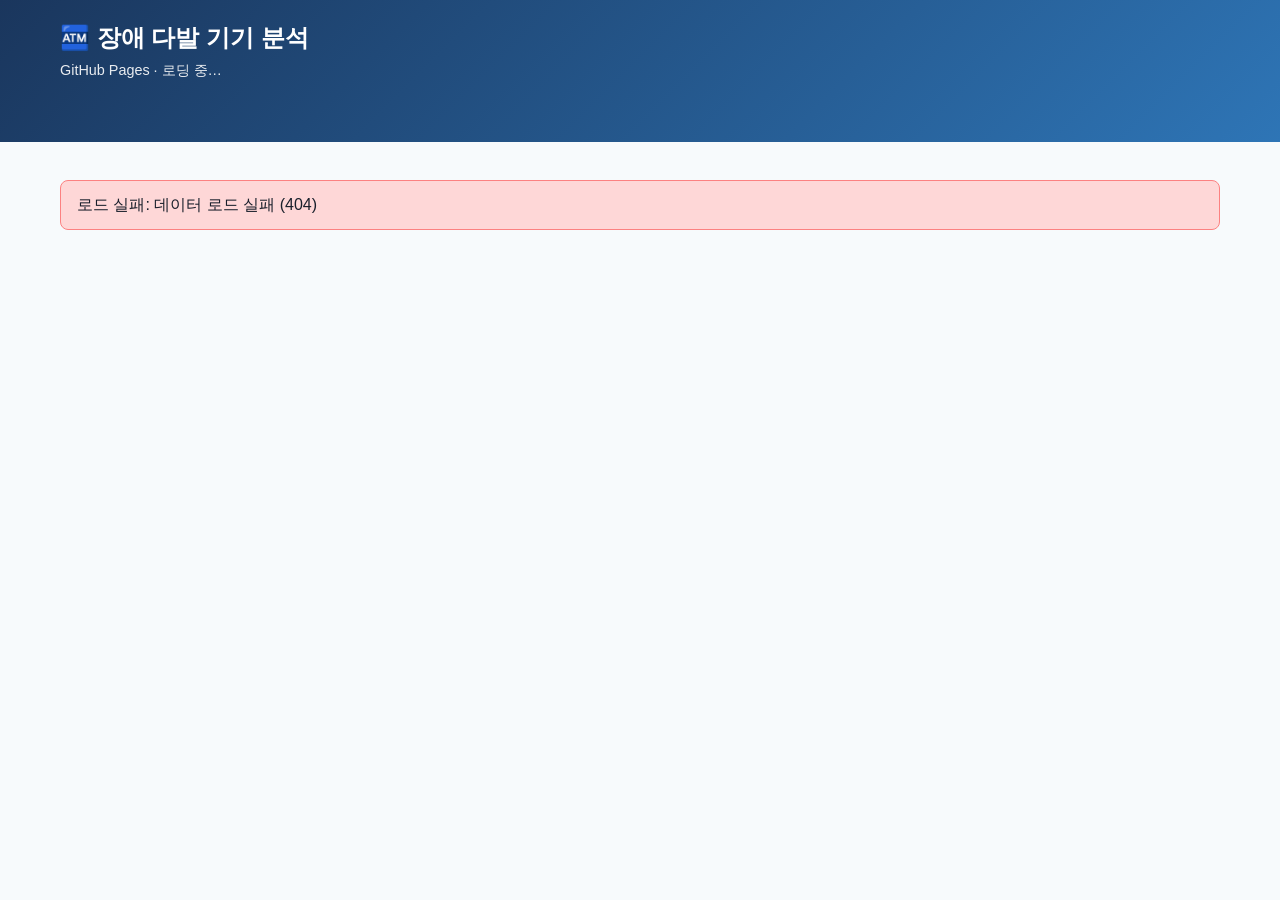
==== index.html @ 5a969449 "Revert module fault chart to previous label and bar style Co-authored-by: Cursor <cursoragent@cursor" ====
<!DOCTYPE html>
<html lang="ko">
<head>
  <meta charset="UTF-8">
  <meta name="viewport" content="width=device-width, initial-scale=1.0">
  <title>장애 다발 기기 분석</title>
  <link rel="stylesheet" href="static/style.css">
  <script src="https://cdn.plot.ly/plotly-2.35.2.min.js" charset="utf-8"></script>
  <script src="https://cdn.sheetjs.com/xlsx-0.20.3/package/dist/xlsx.full.min.js"></script>
</head>
<body>
  <header class="site-header">
    <div class="wrap">
      <h1>🏧 장애 다발 기기 분석</h1>
      <p class="subtitle" id="subtitle">GitHub Pages · 로딩 중…</p>
    </div>
  </header>

  <nav class="main-nav">
    <div class="wrap nav-grid" id="main-nav"></div>
  </nav>

  <main class="wrap" id="app">
    <p class="caption">데이터 로딩 중…</p>
  </main>

  <footer id="nav-dock" class="nav-dock" hidden></footer>

  <script type="module" src="static/js/app.js?v=20260703-18"></script>
</body>
</html>
---- static/style.css ----
:root {
  --primary: #1a365d;
  --primary-light: #2e75b6;
  --bg: #f7fafc;
  --card: #ffffff;
  --text: #1a202c;
  --muted: #718096;
  --border: #e2e8f0;
  --ok: #276749;
  --warn: #b7791f;
  --error: #c53030;
}

* { box-sizing: border-box; }
body {
  margin: 0;
  font-family: "Segoe UI", "Malgun Gothic", sans-serif;
  background: var(--bg);
  color: var(--text);
  line-height: 1.5;
}
.wrap { max-width: 1200px; margin: 0 auto; padding: 0 20px 40px; }
.site-header {
  background: linear-gradient(135deg, var(--primary), var(--primary-light));
  color: #fff;
  padding: 20px 0;
}
.site-header h1 { margin: 0; font-size: 1.5rem; }
.subtitle { margin: 4px 0 0; opacity: 0.9; font-size: 0.9rem; }
.main-nav {
  background: var(--bg);
  padding: 14px 0 4px;
  position: sticky;
  top: 0;
  z-index: 10;
}
.nav-grid {
  display: grid;
  grid-template-columns: repeat(5, 1fr);
  gap: 10px;
  padding-bottom: 8px;
}
.nav-tile {
  display: flex;
  align-items: center;
  justify-content: center;
  min-height: 54px;
  padding: 12px 10px;
  text-align: center;
  text-decoration: none;
  font-weight: 700;
  font-size: 0.98rem;
  color: #fff;
  border-radius: 10px;
  border: 2px solid rgba(255, 255, 255, 0.35);
  box-shadow: 0 2px 8px rgba(0, 0, 0, 0.14);
  transition: transform 0.15s ease, box-shadow 0.15s ease;
}
.nav-tile:hover {
  transform: translateY(-2px);
  box-shadow: 0 6px 14px rgba(0, 0, 0, 0.2);
  color: #fff;
}
.nav-tile.active {
  border-color: #1a202c;
  box-shadow: 0 0 0 2px #fff, 0 0 0 4px #1a202c;
}
.nav-blue { background: #3182ce; }
.nav-green { background: #38a169; }
.nav-orange { background: #dd6b20; }
.nav-purple { background: #805ad5; }
.nav-red { background: #e53e3e; }
@media (max-width: 900px) {
  .nav-grid { grid-template-columns: repeat(3, 1fr); }
}
@media (max-width: 560px) {
  .nav-grid { grid-template-columns: repeat(2, 1fr); }
}
.api-panel {
  padding-top: 16px;
}
.api-form {
  display: flex;
  flex-wrap: wrap;
  gap: 8px;
  align-items: center;
  background: var(--card);
  border: 1px solid var(--border);
  border-radius: 8px;
  padding: 12px;
}
.badge {
  padding: 2px 8px;
  border-radius: 999px;
  font-size: 0.85rem;
}
.badge.ok { background: #c6f6d5; color: var(--ok); }
.badge.warn { background: #fefcbf; color: var(--warn); }
input[type="password"], input[type="text"], input[type="file"], select, textarea {
  padding: 8px 10px;
  border: 1px solid var(--border);
  border-radius: 6px;
  font: inherit;
}
button {
  padding: 8px 14px;
  border: none;
  border-radius: 6px;
  background: var(--primary);
  color: #fff;
  cursor: pointer;
  font: inherit;
}
button.secondary { background: #718096; }
h2 { margin-top: 24px; }
.caption { color: var(--muted); margin-top: -8px; }
.card {
  background: var(--card);
  border: 1px solid var(--border);
  border-radius: 10px;
  padding: 16px;
  margin: 16px 0;
}
.grid-2 {
  display: grid;
  grid-template-columns: repeat(auto-fit, minmax(280px, 1fr));
  gap: 16px;
}
.metrics {
  display: flex;
  flex-wrap: wrap;
  gap: 12px;
  margin: 16px 0;
}
.metric {
  background: var(--card);
  border: 1px solid var(--border);
  border-radius: 8px;
  padding: 12px 16px;
  min-width: 140px;
}
.metric span { display: block; color: var(--muted); font-size: 0.85rem; }
.metric strong { font-size: 1.2rem; }
.alert {
  padding: 12px 16px;
  border-radius: 8px;
  margin: 12px 0;
}
.alert.info { background: #ebf8ff; border: 1px solid #90cdf4; }
.alert.warn, .flash.warning { background: #fefcbf; border: 1px solid #f6e05e; }
.alert.error, .flash.error { background: #fed7d7; border: 1px solid #fc8181; }
.alert.ok, .flash.success { background: #c6f6d5; border: 1px solid #68d391; }
.flash-wrap { margin-top: 16px; }
.flash { padding: 10px 14px; border-radius: 8px; margin-bottom: 8px; }
.tabs { display: flex; gap: 8px; margin: 16px 0; flex-wrap: wrap; }
.tab {
  padding: 8px 14px;
  border-radius: 999px;
  background: #edf2f7;
  color: var(--text);
  text-decoration: none;
}
.tab.active { background: var(--primary); color: #fff; }
.inline-form { display: flex; flex-wrap: wrap; gap: 12px; align-items: end; margin: 12px 0; }
.chart-box { overflow-x: auto; margin: 12px 0; }
.data-table {
  width: 100%;
  border-collapse: collapse;
  font-size: 0.9rem;
  background: var(--card);
}
.data-table th, .data-table td {
  border: 1px solid var(--border);
  padding: 8px 10px;
  text-align: left;
}
.data-table th { background: #edf2f7; }
.muted { color: var(--muted); }
.detail-list {
  margin: 0;
  padding-left: 1.2rem;
  font-size: 0.9rem;
}
.detail-list li { margin: 2px 0; }
.checkbox-grid {
  display: grid;
  grid-template-columns: repeat(auto-fill, minmax(240px, 1fr));
  gap: 6px;
  max-height: 240px;
  overflow: auto;
  margin: 8px 0;
  padding: 8px;
  border: 1px solid var(--border);
  border-radius: 8px;
}
.filter-box { margin: 12px 0; }
.chip-row { display: flex; flex-wrap: wrap; gap: 8px; margin: 8px 0; }
.chip {
  padding: 6px 12px;
  border-radius: 999px;
  background: #edf2f7;
  text-decoration: none;
  color: var(--text);
  font-size: 0.9rem;
}
.chip.active { background: var(--primary); color: #fff; }
#step5 { scroll-margin-top: 120px; }
.pending-row { padding: 8px 0; border-bottom: 1px solid var(--border); }
details summary { cursor: pointer; font-weight: 600; }
pre { background: #edf2f7; padding: 12px; border-radius: 8px; overflow: auto; }

.portal-card {
  background: var(--card);
  border: 1px solid var(--border);
  border-radius: 12px;
  padding: 20px 24px;
  margin-top: 20px;
}
.portal-card h2 { margin-top: 0; }
.caption { color: var(--muted); font-size: 0.95rem; }

.check-grid {
  display: grid;
  grid-template-columns: repeat(auto-fill, minmax(220px, 1fr));
  gap: 6px 12px;
  max-height: 220px;
  overflow-y: auto;
  padding: 10px;
  margin: 8px 0;
  border: 1px solid var(--border);
  border-radius: 8px;
  background: #fff;
}
.check-item {
  display: flex;
  align-items: center;
  gap: 6px;
  font-size: 0.9rem;
  cursor: pointer;
}

.nav-actions { margin: 0; }
.nav-dock {
  position: fixed;
  left: 0;
  right: 0;
  bottom: 0;
  z-index: 100;
  background: rgba(255, 255, 255, 0.98);
  border-top: 2px solid var(--border);
  box-shadow: 0 -4px 16px rgba(0, 0, 0, 0.12);
  padding: 12px 0 calc(12px + env(safe-area-inset-bottom, 0px));
}
.nav-dock .nav-actions {
  max-width: 1200px;
  margin: 0 auto;
  padding: 0 20px;
  border: none;
  box-shadow: none;
  background: transparent;
}
body.has-nav-dock .wrap#app {
  padding-bottom: 140px;
}
.nav-actions label { display: block; margin-bottom: 12px; }
.nav-btn-row {
  display: flex;
  flex-wrap: wrap;
  gap: 10px;
  align-items: center;
}
.nav-link-btn {
  display: inline-block;
  padding: 10px 16px;
  border-radius: 8px;
  background: var(--primary);
  color: #fff;
  text-decoration: none;
  font-weight: 600;
  font-size: 0.95rem;
}
.nav-link-btn.secondary { background: #718096; }
.nav-action-form { display: inline; margin: 0; }
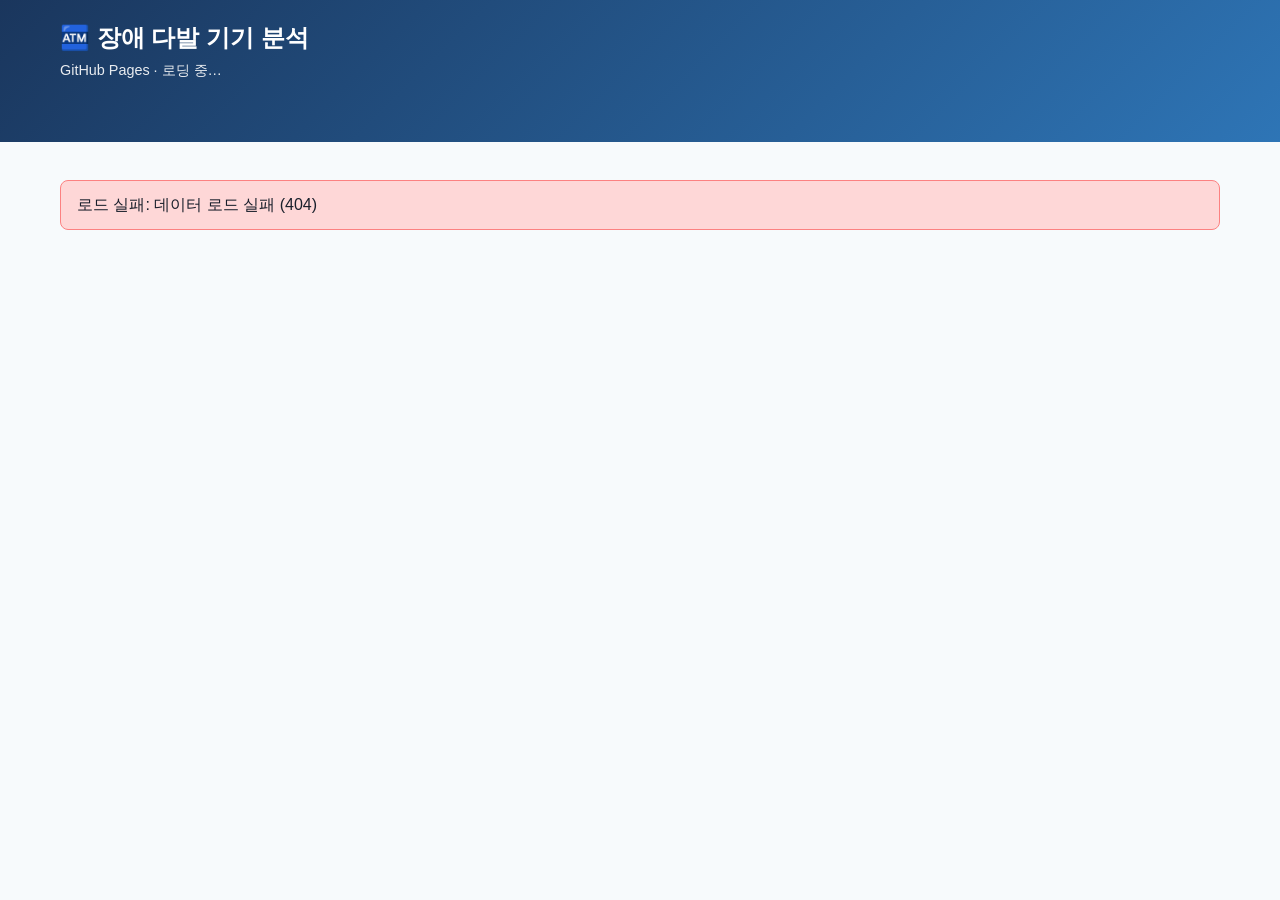
==== commit a19a62f7: "Navigate Step 2 fault click to Step 4 branch TOP20 list Co-authored-by: Cursor <cursoragent@cursor.c" ====
--- a/index.html
+++ b/index.html
@@ -26,6 +26,6 @@
 
   <footer id="nav-dock" class="nav-dock" hidden></footer>
 
-  <script type="module" src="static/js/app.js?v=20260703-18"></script>
+  <script type="module" src="static/js/app.js?v=20260703-21"></script>
 </body>
 </html>
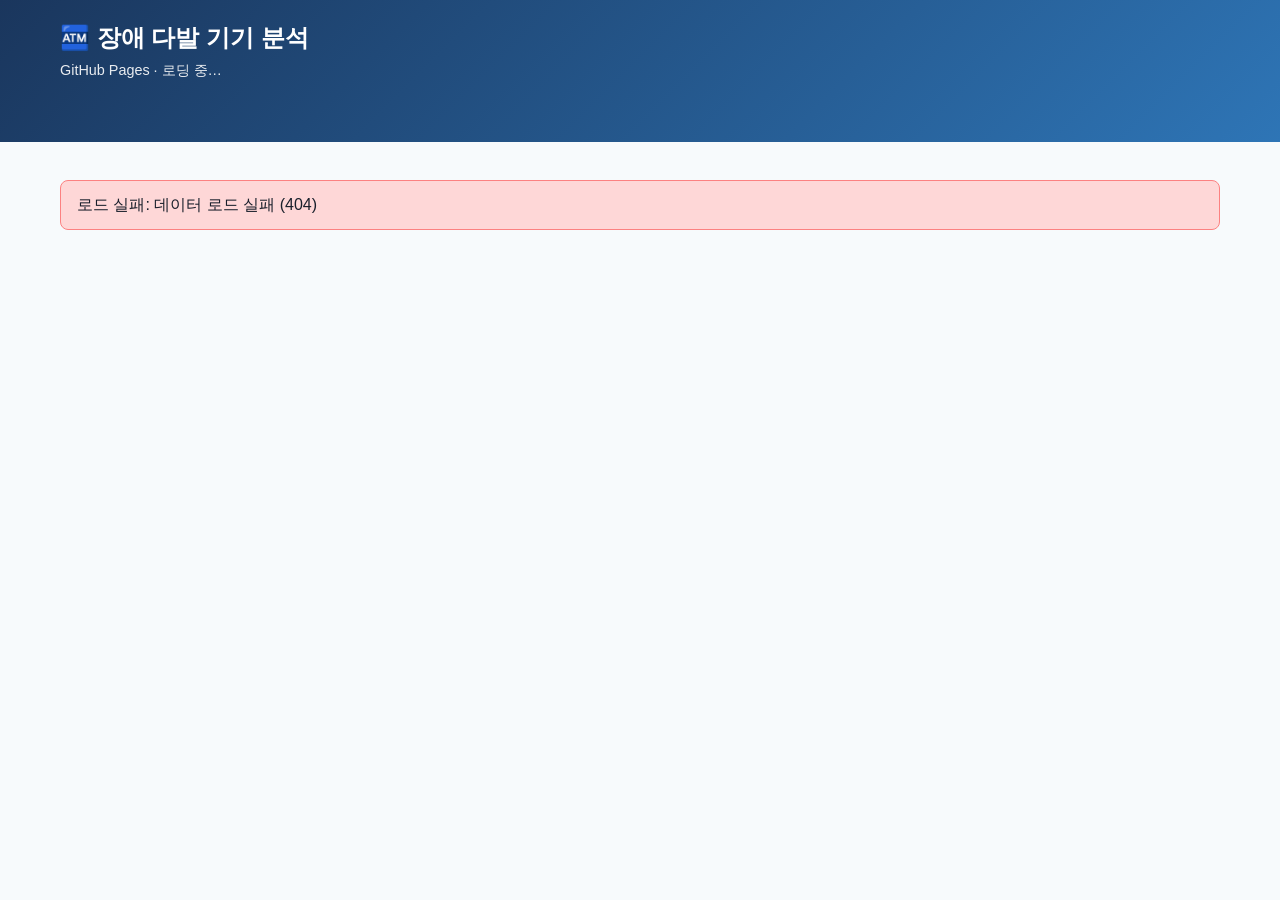
==== commit 7bda1780: "Unify branch labels and add Step 3 fault trend chart with daily/monthly toggle in module analysis. C" ====
--- a/index.html
+++ b/index.html
@@ -26,6 +26,6 @@
 
   <footer id="nav-dock" class="nav-dock" hidden></footer>
 
-  <script type="module" src="static/js/app.js?v=20260703-21"></script>
+  <script type="module" src="static/js/app.js?v=20260703-24"></script>
 </body>
 </html>
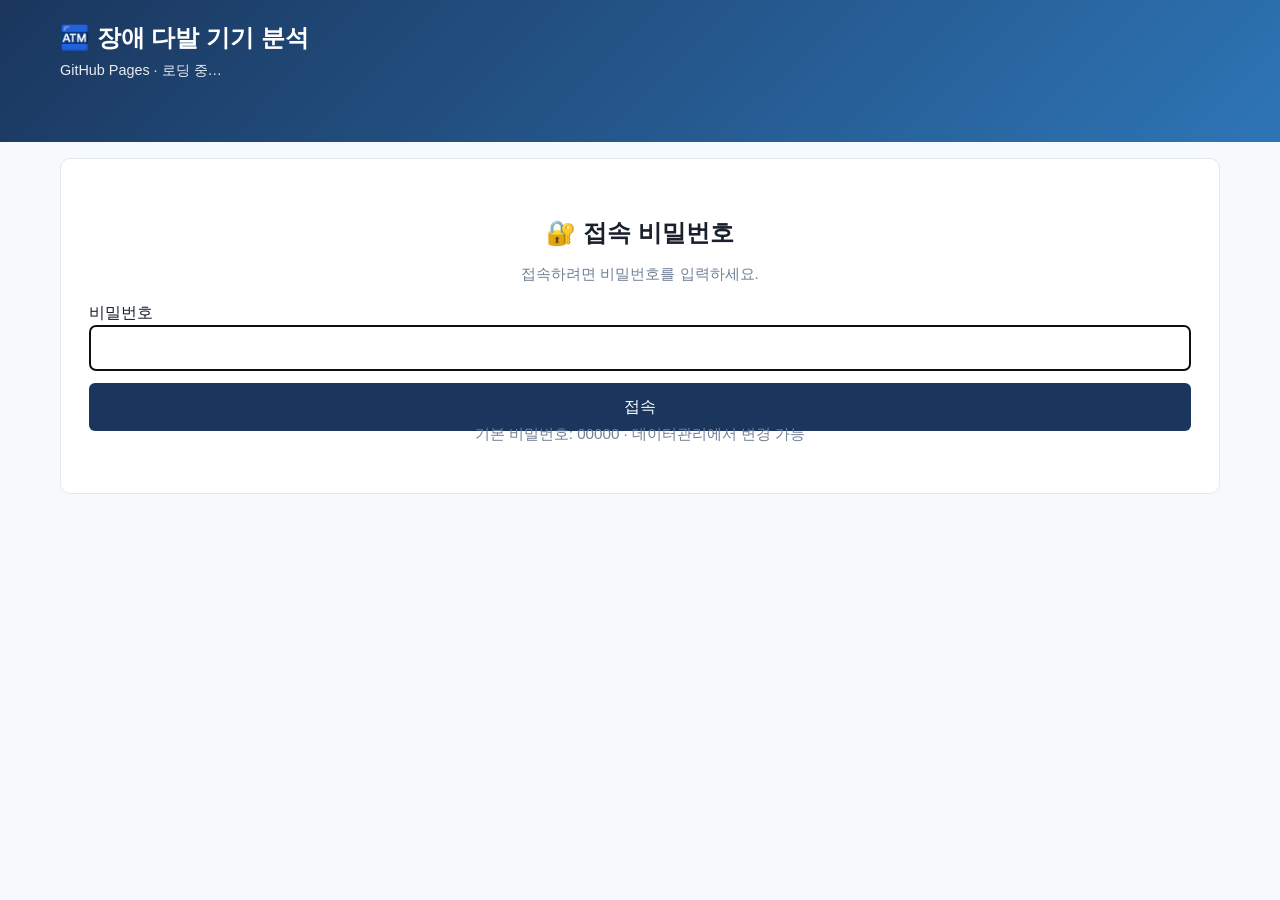
==== commit 13e6b0b9: "Add password gate with default 00000 and changeable password in data management. Co-authored-by: Cur" ====
--- a/index.html
+++ b/index.html
@@ -26,6 +26,6 @@
 
   <footer id="nav-dock" class="nav-dock" hidden></footer>
 
-  <script type="module" src="static/js/app.js?v=20260703-24"></script>
+  <script type="module" src="static/js/app.js?v=20260703-25"></script>
 </body>
 </html>
--- a/static/style.css
+++ b/static/style.css
@@ -281,3 +281,13 @@
 }
 .nav-link-btn.secondary { background: #718096; }
 .nav-action-form { display: inline; margin: 0; }
+
+.main-nav[hidden] { display: none; }
+
+.login-page { min-height: 100vh; display: flex; align-items: center; }
+.login-wrap { width: 100%; max-width: 420px; margin: 0 auto; padding-top: 10vh; }
+.login-card { text-align: center; padding: 32px 28px; }
+.login-card h1 { font-size: 1.35rem; margin: 0 0 8px; }
+.login-form { display: flex; flex-direction: column; gap: 12px; margin-top: 16px; text-align: left; }
+.login-form input[type="password"] { width: 100%; padding: 10px 12px; font-size: 1rem; }
+.login-form button { width: 100%; padding: 12px; font-size: 1rem; }
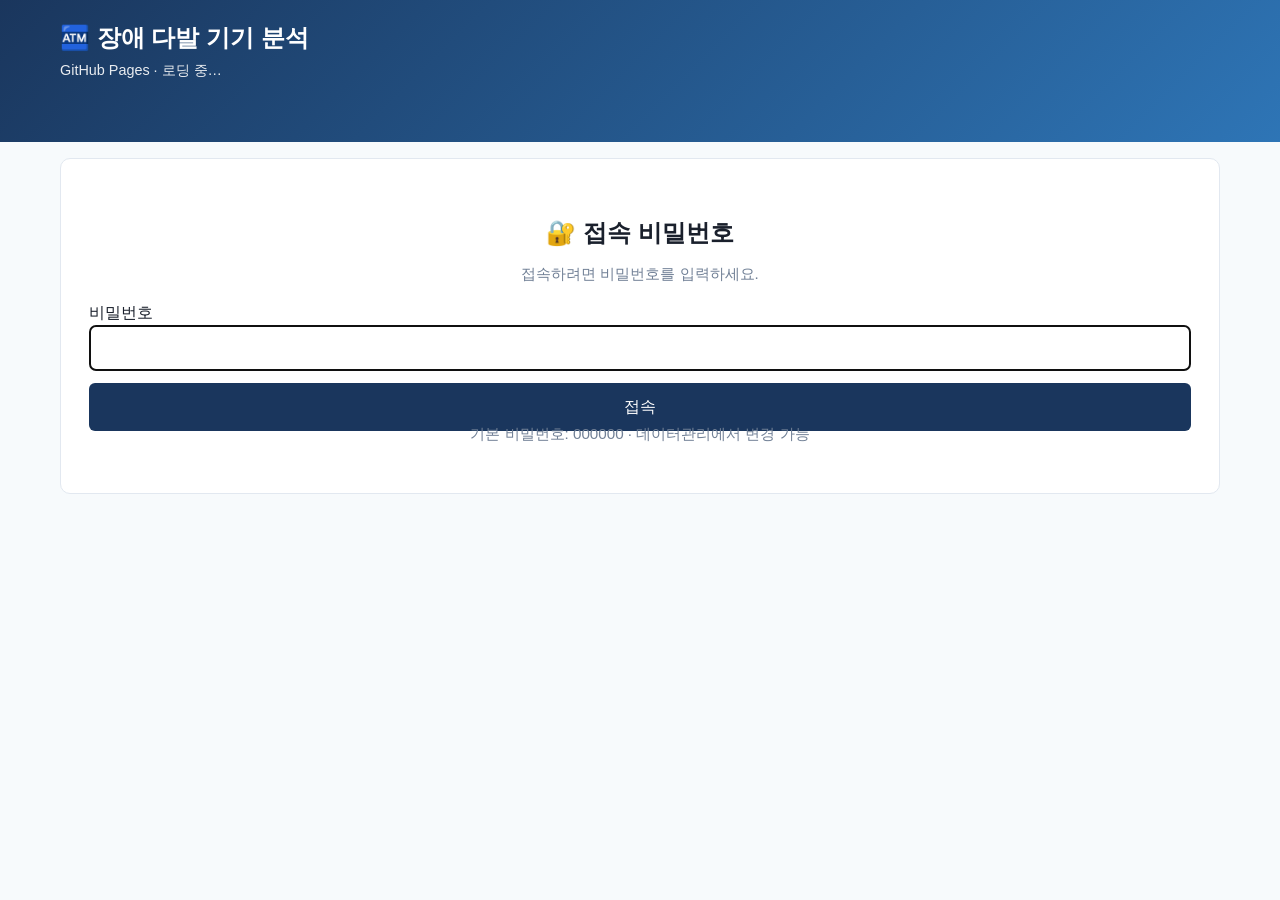
==== commit eef642e3: "Change default access password to 000000 and migrate legacy 00000 installs. Co-authored-by: Cursor <" ====
--- a/index.html
+++ b/index.html
@@ -26,6 +26,6 @@
 
   <footer id="nav-dock" class="nav-dock" hidden></footer>
 
-  <script type="module" src="static/js/app.js?v=20260703-25"></script>
+  <script type="module" src="static/js/app.js?v=20260703-26"></script>
 </body>
 </html>
